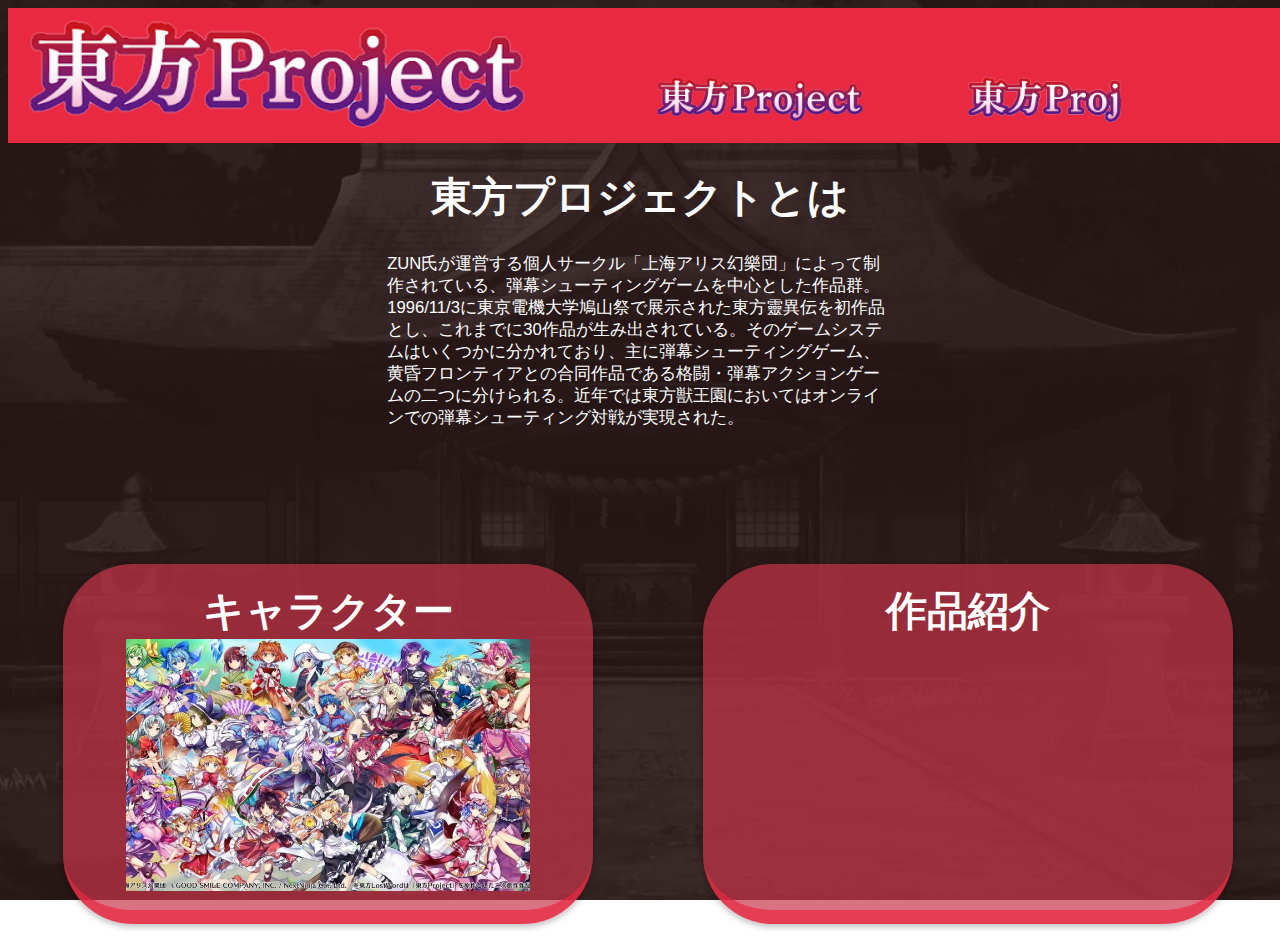
==== index.html @ a4024deb "初回データ更新" ====
<!DOCTYPE html>
<html lang="en">
<head>
    <meta charset="UTF-8">
    <meta name="viewport" content="width=device-width, initial-scale=1.0">
    <title>東方プロジェクト</title>
    <link rel="icon" href="image/favicon.ico">
</head>
<link rel="stylesheet" href="style.css">
<body class="back_img">
    <div class="heder">
        <div class="h1"><a class="h1_a" href="index.html"><img class="h1_a_img" src="image/Toho_rogo_main_noback.png" alt=""></a></div>
        <div class="h2"><a class="h2_a" href="chara_index.html"><img class="h2_a_img" src="image/Toho_rogo_main_noback.png" alt="キャラクター"></a></div>
        <div class="h3"><a class="h3_a" href="work_index.html"><img class="h3_a_img" src="image/Toho_rogo_main_noback - コピー.png" alt="作品紹介"s></a></div>
    </div>

<!東方プロジェクトの説明>
    <div class="making_title">
        <h1 class="making_title_h1">東方プロジェクトとは</h1>
        <div class="making_title_p">ZUN氏が運営する個人サークル「上海アリス幻樂団」によって制作されている、弾幕シューティングゲームを中心とした作品群。1996/11/3に東京電機大学鳩山祭で展示された東方靈異伝を初作品とし、これまでに30作品が生み出されている。そのゲームシステムはいくつかに分かれており、主に弾幕シューティングゲーム、黄昏フロンティアとの合同作品である格闘・弾幕アクションゲームの二つに分けられる。近年では東方獣王園においてはオンラインでの弾幕シューティング対戦が実現された。</div>
    </div>

<!キャラクター紹介、作品紹介遷移ページ>
<div class="selection">
    <div class="selection_chara">
        <div class="box">
            <a href="chara_index.html">
                <div class="text1">キャラクター</div>
                    
        <img class="selection_chara_img" src="image/chara_intro.jpg" alt="">
        </a>
        </div>
        
    </div>
    <div class="selection_work">
        <div class="box">
            <a href="work_index.html">
                <div class="text1">作品紹介</div>
            <img class="work_intro_img"  src="image/work_into.png" alt="">
        </a>
        </div>
        
    </div>
</div>

    
</body>
</html>
---- style.css ----
@charset "UTF-8";

.back_img{
    background-image: url(image/index_背景候補_編集.png);
    background-position: top;
    background-size:cover;
    background-attachment: fixed;
}

.heder{display: grid; width: 100vw; height: 15vh;
grid-template-areas: "a b c";
grid-template-columns: 1fr 25vw 25vw;
grid-template-rows: 10vh ifr;
position: relative;
background-color: rgb(233, 40, 66);
position: fixed;
padding-top: 0%;
}

a{
    text-decoration: none;
}

.h1_a_img{
    width: 60vh;
}
.h2_a_img{
    width: 25vh;
}
.h3_a_img{
    width: 17vh;
}
.h1{grid-area: a;
    text-align: center;
    position: absolute;
    top: 50%;
    transform: translate(0, -50%);
    }
.h2{grid-area: b;
    text-align: center;
    position: absolute;
    top: 50%;
   }
.h3{grid-area: c; 
    height: 15vh; 
    text-align: center;
    position: absolute;
    top: 50%;
    }

.making_title{
    margin-top: 0vh;
    margin-bottom: 15vh;
    color: white;
    padding-top: 15vh;
}
.making_title_h1{
    text-align: center;
    font-family: sans-serif;
    font-size: 3.2vw;
}
.making_title_p{
    margin: 0 auto;
    width: 40%;
    font-family: sans-serif;
    font-size: 1.3vw;
}

.selection{
    display: grid; width: 100vw; height: 40vh;
    grid-template-areas: "a b";
    grid-template-columns: 50% 50%;
}


.selection_chara{
    grid-area: a;
    text-align: center;

    font-size: 3.2vw;
        
}
.selection_chara_img{
    width: 90%;
}


.selection_work{
    grid-area: b;
    text-align: center;


    font-size: 3.2vw;
}
.work_intro_img{
    width: 90%;
}

.text1{
    font-family: sans-serif;
    font-weight: bold;
    color: white;
  
}

.box{
    
    width: 70%;
    height: 82%;
    padding: 0.5em 1em;
        margin: 0 auto;
        color: #FFF;
        background: rgba(199, 53, 74, 0.7);
        border-bottom: solid 14px rgba(233, 40, 66, 0.7);
        box-shadow: 0 3px 6px rgba(0, 0, 0, 0.25);
        border-radius: 70px;
        text-align: center;
}

.min_title{
    margin-top: 0vh;
    margin-bottom: 5vh;
    color: black;
    padding-top: 15vh;
    text-align: center;
    font-size: 3.2vh;
}

.chara_list{
    display: grid; width: 100vw; height: 100vh;
    grid-template-areas: "a b c" "d e f";
    grid-template-columns: 33vw 33vw 33vw;
    grid-template-rows: 50vh 50vh;
    text-align: center;
}

.c_li_1{
    grid-area: a;
}
.c_li_2{
    grid-area: b;
}.c_li_3{
    grid-area: c;
}.c_li_4{
    grid-area: d;
}.c_li_5{
    grid-area: e;
}.c_li_6{
    grid-area: f;
}

.c_li_a{
font-size: 3vh;
text-align: center;

}

.c_li_img{
    height: 75%;
    ;
}

.back_img_2{
    
}
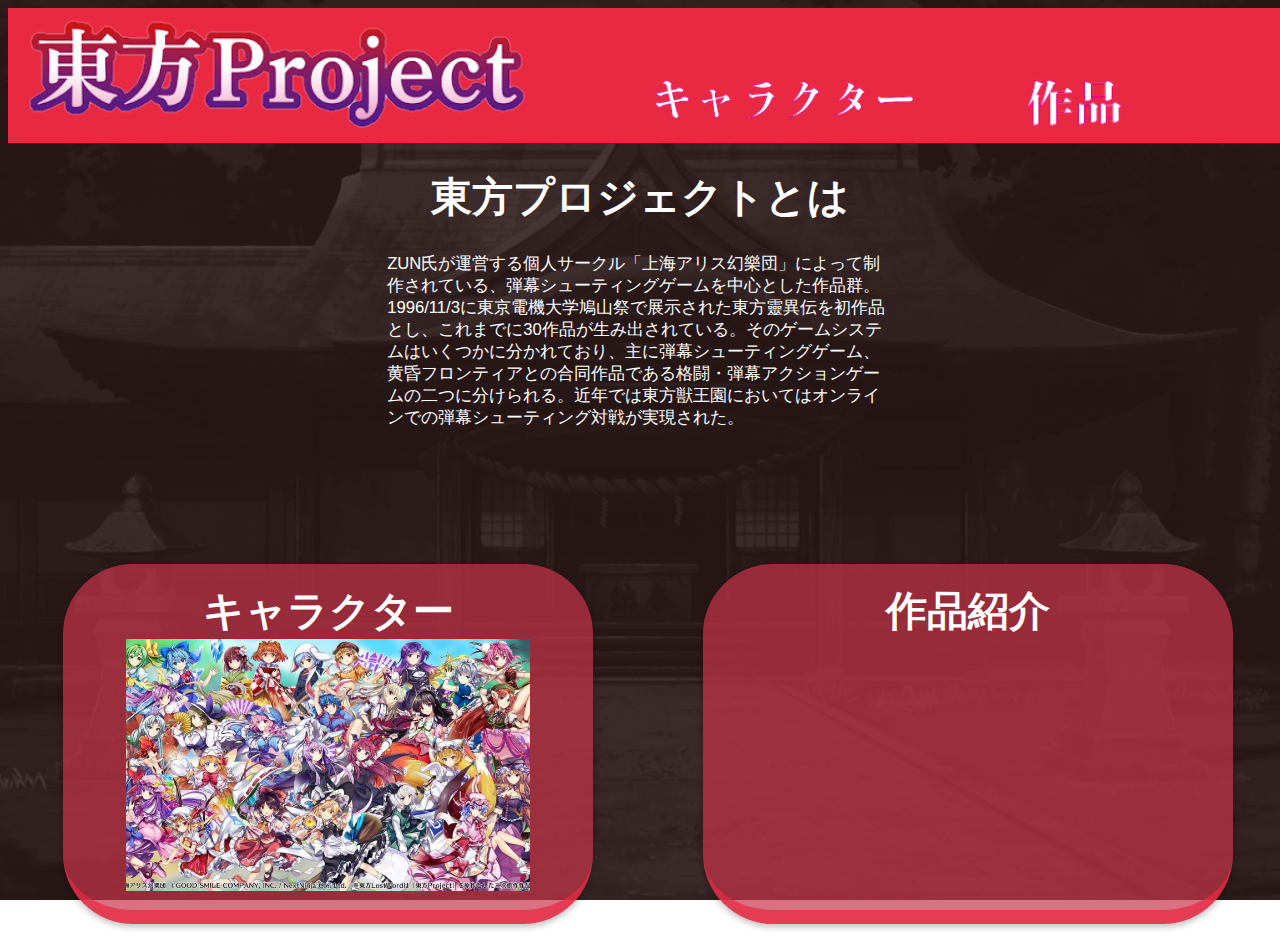
==== commit 957aaee6: "仕様変更" ====
--- a/index.html
+++ b/index.html
@@ -10,7 +10,7 @@
 <body class="back_img">
     <div class="heder">
         <div class="h1"><a class="h1_a" href="index.html"><img class="h1_a_img" src="image/Toho_rogo_main_noback.png" alt=""></a></div>
-        <div class="h2"><a class="h2_a" href="chara_index.html"><img class="h2_a_img" src="image/Toho_rogo_main_noback.png" alt="キャラクター"></a></div>
+        <div class="h2"><a class="h2_a" href="chara_index.html"><img class="h2_a_img" src="image/Toho_rogo_main_sub.png" alt="キャラクター"></a></div>
         <div class="h3"><a class="h3_a" href="work_index.html"><img class="h3_a_img" src="image/Toho_rogo_main_noback - コピー.png" alt="作品紹介"s></a></div>
     </div>
 
--- a/style.css
+++ b/style.css
@@ -5,6 +5,10 @@
     background-position: top;
     background-size:cover;
     background-attachment: fixed;
+}
+
+.back_img2{
+    background-image: url(image/haikei.jpg);
 }
 
 .heder{display: grid; width: 100vw; height: 15vh;
@@ -25,10 +29,10 @@
     width: 60vh;
 }
 .h2_a_img{
-    width: 25vh;
+    width: 30vh;
 }
 .h3_a_img{
-    width: 17vh;
+    width: 23vh;
 }
 .h1{grid-area: a;
     text-align: center;
@@ -136,6 +140,7 @@
 
 .c_li_1{
     grid-area: a;
+    padding: ;
 }
 .c_li_2{
     grid-area: b;
@@ -157,9 +162,29 @@
 
 .c_li_img{
     height: 75%;
-    ;
+    margin-bottom: 9vh;
 }
 
-.back_img_2{
-    
-}+.chara_title_h1{
+    font-size: 3.2vw;
+}
+
+.chara_name{
+    font-size: 2vw;
+    padding-top: 2vh;
+    padding-bottom: 1vh;
+    color: white;
+    font-weight: bold;
+}
+
+.chara_box{
+    margin: 0 auto;
+    color: #FFF;
+        background: rgba(168, 44, 63, 0.8);
+        border-bottom: solid 14px rgba(233, 40, 66, 0.7);
+        box-shadow: 0 3px 6px rgba(0, 0, 0, 0.25);
+        border-radius: 70px;
+    height: 45vh;
+    width: 23vw;
+}
+
